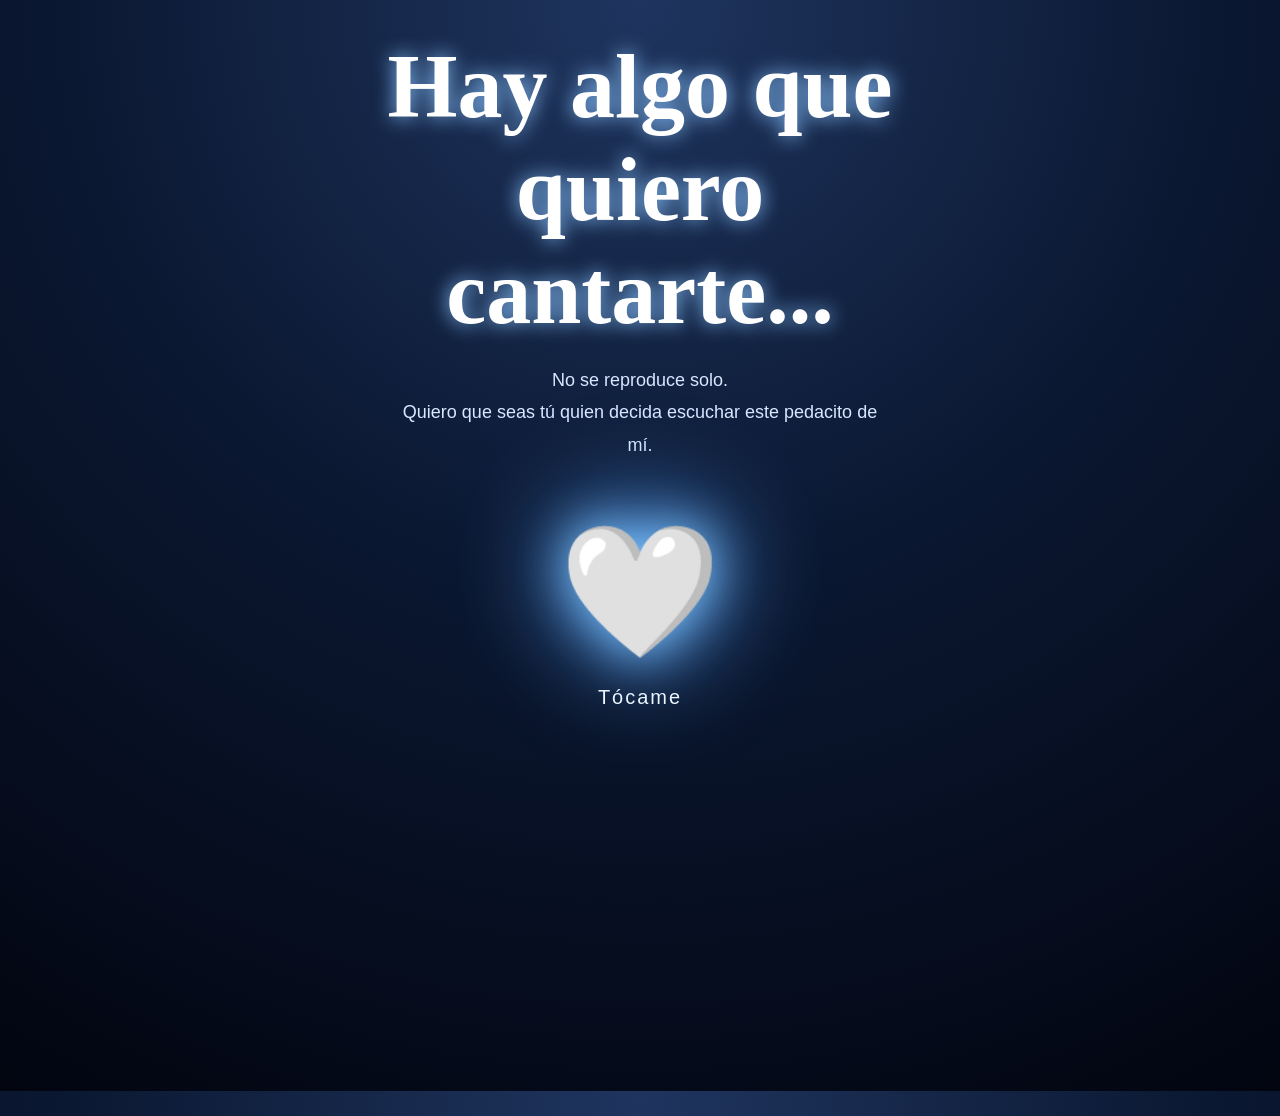
==== Pagina4/4.html @ 34fcf357 "Add files via upload" ====
<!DOCTYPE html>
<html lang="es">

<head>

<meta charset="UTF-8">

<meta name="viewport" content="width=device-width, initial-scale=1.0">

<title>🤍 Un pedacito de mí</title>

<link rel="stylesheet" href="4.css">

</head>

<body>

<!-- Partículas -->
<div id="particles"></div>

<div class="container">

    <h1 class="titulo">
        Hay algo que quiero cantarte...
    </h1>

    <p class="subtitulo">
        No se reproduce solo.
        <br>
        Quiero que seas tú quien decida escuchar este pedacito de mí.
    </p>

    <!-- Corazón interactivo -->
    <div id="heartButton" class="heart-container">

        <div class="heart">

            🤍

        </div>

        <span class="text-heart">
            Tócame
        </span>

    </div>

    <!-- Reproductor oculto -->
    <section id="player" class="player oculto">

        <h2 id="songTitle">
            🎶 Me enamoré de tu sonrisa...
        </h2>

        <button id="playPause" class="play-btn">

            ▶

        </button>

        <input
            type="range"
            id="progress"
            value="0"
            min="0"
            max="100">

        <div class="time">

            <span id="current">
                00:00
            </span>

            <span id="duration">
                00:00
            </span>

        </div>

        <a href="audio/MeEnamoréDeTuSonrisa✨.mp3" download class="download">

            ⬇ Descargar canción

        </a>

    </section>

</div>

<audio id="myAudio">

    <source src="audio/MeEnamoréDeTuSonrisa✨.mp3">

</audio>

<script src="4.js"></script>

</body>

</html>
---- Pagina4/4.css ----
@font-face{
    font-family:"love";
    src:url("fonts/LoversQuarrel-Regular.ttf") format("truetype");
}

*{
    margin:0;
    padding:0;
    box-sizing:border-box;
}

html{
    scroll-behavior:smooth;
}

body{

    min-height:100vh;

    overflow-x:hidden;

    font-family:Arial,Helvetica,sans-serif;

    background:
    radial-gradient(circle at top,#1f355f 0%,#0b1832 45%,#020510 100%);

    position:relative;

}

/*==================================
PARTICULAS
==================================*/

#particles{

    position:fixed;

    inset:0;

    overflow:hidden;

    pointer-events:none;

    z-index:0;

}

.particle{

    position:absolute;

    width:5px;

    height:5px;

    border-radius:50%;

    background:white;

    box-shadow:

    0 0 12px #79b8ff,

    0 0 25px #79b8ff;

    animation:subir linear infinite;

    bottom:-20px;

}

@keyframes subir{

0%{

transform:translateY(0) scale(.3);

opacity:0;

}

20%{

opacity:1;

}

100%{

transform:translateY(-120vh) scale(1.2);

opacity:0;

}

}

/*==================================
CONTENEDOR
==================================*/

.container{

    position:relative;

    z-index:2;

    width:92%;

    max-width:650px;

    margin:auto;

    min-height:100vh;

    display:flex;

    flex-direction:column;

    justify-content:center;

    align-items:center;

    text-align:center;

    padding:35px 15px;

}

/*==================================
TEXTOS
==================================*/

.titulo{

    color:white;

    font-family:"love";

    font-size:clamp(55px,9vw,90px);

    text-shadow:0 0 20px #8bc5ff;

}

.subtitulo{

    color:#d7e8ff;

    margin-top:20px;

    font-size:18px;

    line-height:1.8;

    max-width:500px;

}

/*==================================
CORAZON
==================================*/

.heart-container{

    margin-top:55px;

    cursor:pointer;

    transition:.35s;

    user-select:none;

}

.heart-container:hover{

    transform:translateY(-6px);

}

.heart{

    font-size:130px;

    filter:

    drop-shadow(0 0 25px #7dc4ff)

    drop-shadow(0 0 50px #5aa8ff);

    animation:latido 1.6s infinite;

}

.text-heart{

    display:block;

    margin-top:18px;

    color:white;

    font-size:20px;

    letter-spacing:2px;

}

@keyframes latido{

0%,100%{

transform:scale(1);

}

50%{

transform:scale(1.12);

}

}

.beat{

    animation:boom .7s;

}

@keyframes boom{

0%{

transform:scale(1);

}

30%{

transform:scale(1.35);

}

100%{

transform:scale(1);

}

}

/*==================================
PLAYER
==================================*/

.player{

    width:100%;

    margin-top:45px;

    background:rgba(255,255,255,.08);

    backdrop-filter:blur(18px);

    border-radius:30px;

    padding:30px 25px;

    border:1px solid rgba(255,255,255,.15);

    box-shadow:

    0 15px 50px rgba(0,0,0,.45),

    0 0 40px rgba(100,170,255,.15);

}

.oculto{

    opacity:0;

    transform:translateY(60px);

    pointer-events:none;

}

.mostrar{

    opacity:1;

    transform:translateY(0);

    pointer-events:auto;

    transition:.8s;

}

/*==================================
TITULO
==================================*/

.player h2{

    color:white;

    font-size:26px;

    margin-bottom:25px;

    font-weight:500;

}

/*==================================
BOTON
==================================*/

.play-btn{

    width:70px;

    height:70px;

    border-radius:50%;

    border:none;

    background:#5aa8ff;

    color:white;

    font-size:28px;

    cursor:pointer;

    margin:auto;

    display:flex;

    justify-content:center;

    align-items:center;

    transition:.3s;

    box-shadow:

    0 0 25px #5aa8ff;

}

.play-btn:hover{

    transform:scale(1.08);

}

/*==================================
BARRA
==================================*/

#progress{

    width:100%;

    margin-top:28px;

    appearance:none;

    -webkit-appearance:none;

    height:7px;

    border-radius:20px;

    background:#456;

    cursor:pointer;

}

#progress::-webkit-slider-thumb{

    appearance:none;

    -webkit-appearance:none;

    width:18px;

    height:18px;

    border-radius:50%;

    background:white;

    box-shadow:

    0 0 18px #6eb9ff;

}

/*==================================
TIEMPOS
==================================*/

.time{

    margin-top:12px;

    display:flex;

    justify-content:space-between;

    color:#d8e8ff;

    font-size:14px;

}

/*==================================
DESCARGAR
==================================*/

.download{

    display:inline-block;

    margin-top:28px;

    text-decoration:none;

    color:#8bc5ff;

    font-weight:bold;

    transition:.3s;

}

.download:hover{

    color:white;

}

/*==================================
MOVIL
==================================*/

@media(max-width:650px){

.container{

padding:25px 15px 40px;

}

.titulo{

font-size:60px;

}

.subtitulo{

font-size:16px;

}

.heart{

font-size:95px;

}

.player{

padding:22px 18px;

}

.player h2{

font-size:20px;

}

.play-btn{

width:60px;

height:60px;

font-size:24px;

}

.text-heart{

font-size:17px;

}

.time{

font-size:12px;

}

.download{

font-size:15px;

}

}
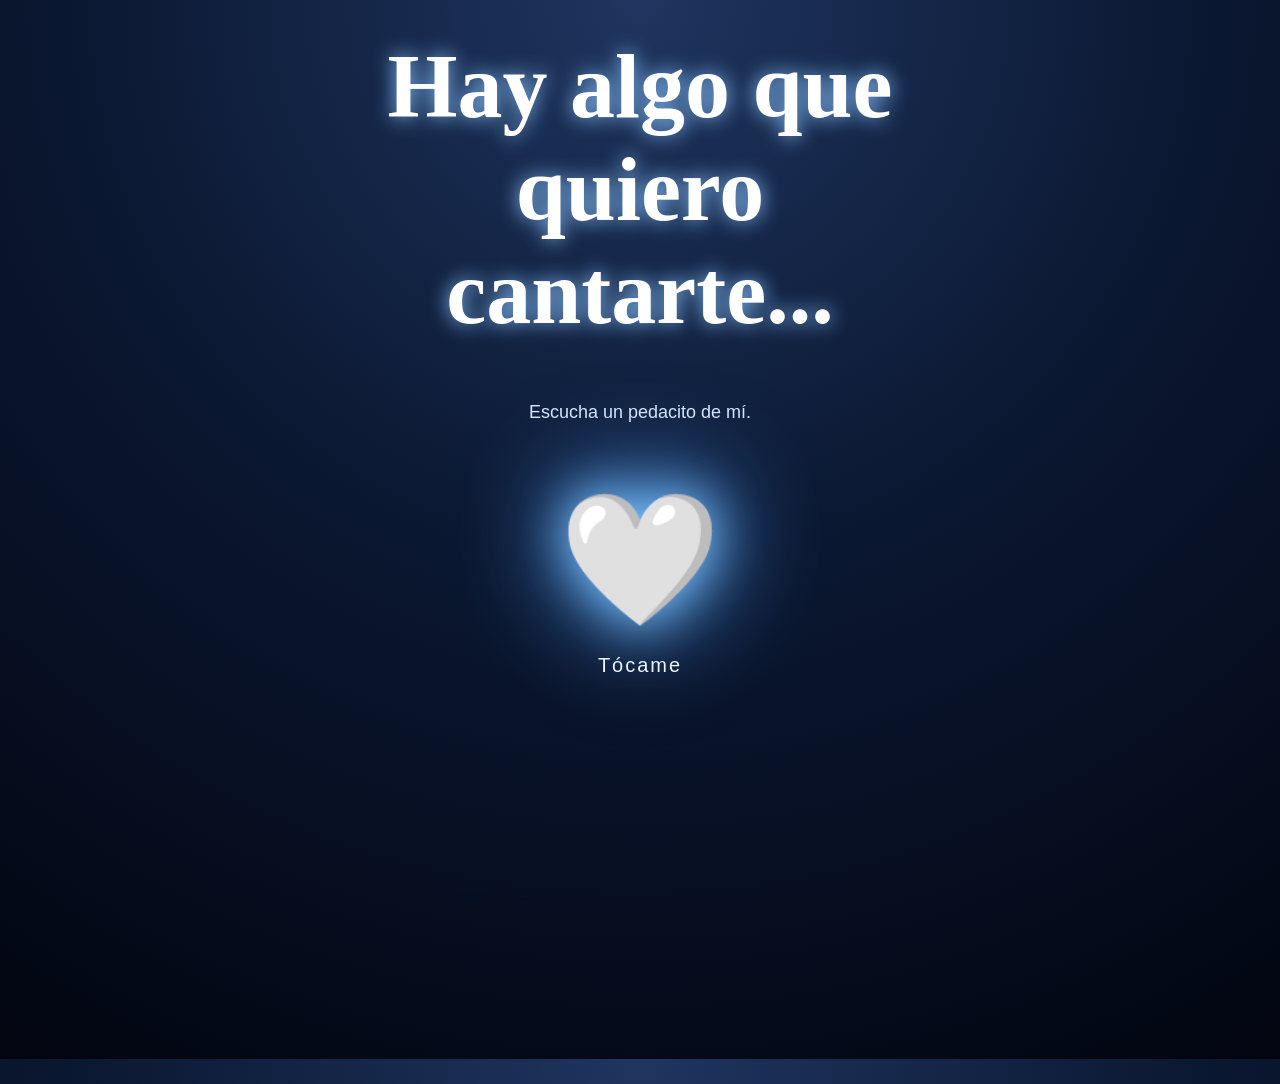
==== commit 0d6b8d7f: "Update 4.html" ====
--- a/Pagina4/4.html
+++ b/Pagina4/4.html
@@ -25,9 +25,9 @@
     </h1>
 
     <p class="subtitulo">
-        No se reproduce solo.
+        
         <br>
-        Quiero que seas tú quien decida escuchar este pedacito de mí.
+        Escucha un pedacito de mí.
     </p>
 
     <!-- Corazón interactivo -->
@@ -49,7 +49,7 @@
     <section id="player" class="player oculto">
 
         <h2 id="songTitle">
-            🎶 Me enamoré de tu sonrisa...
+            🎶 Esa sonrisa...
         </h2>
 
         <button id="playPause" class="play-btn">
@@ -97,4 +97,4 @@
 
 </body>
 
-</html>+</html>
